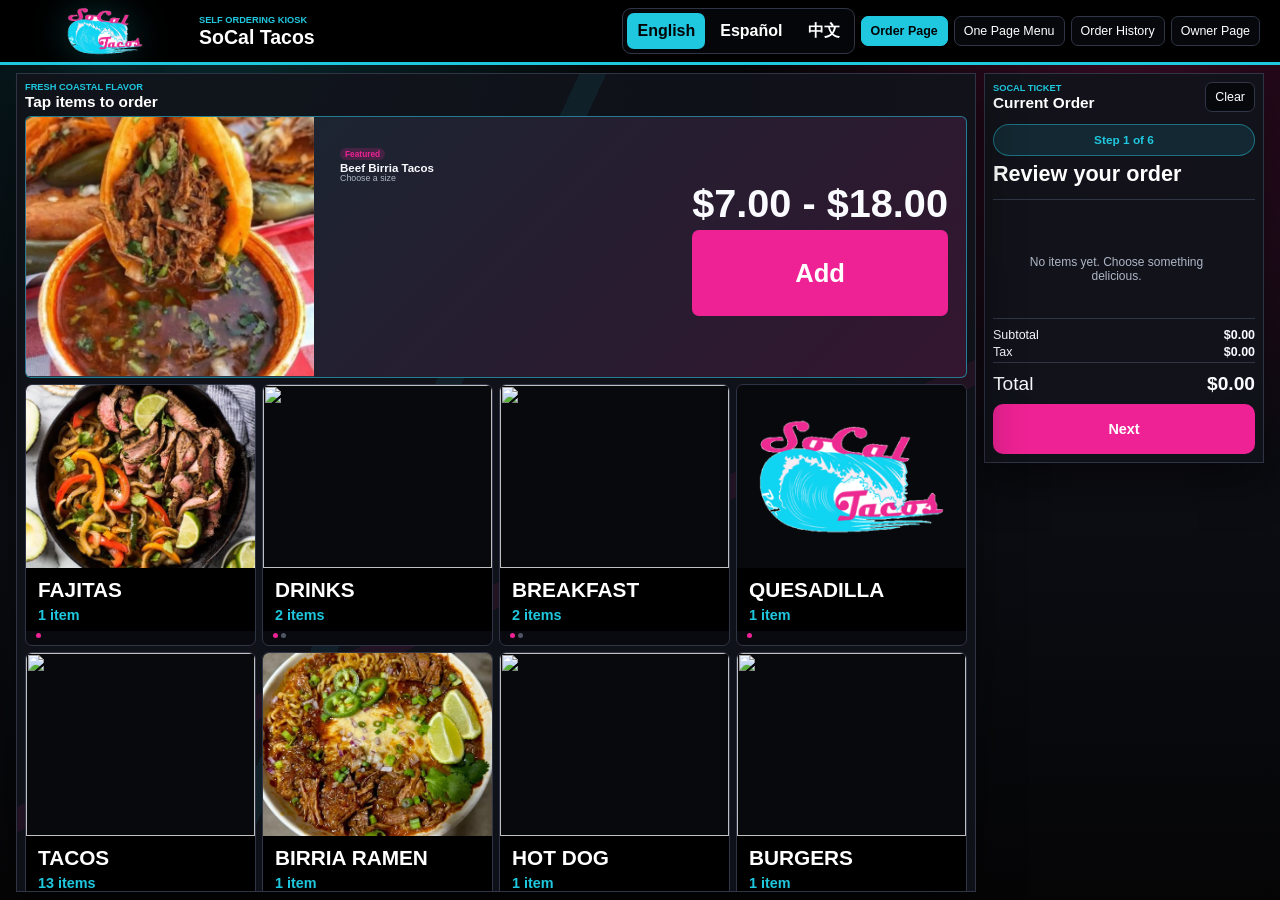
==== index.html @ 41abffd4 "update" ====
<!doctype html>
<html lang="en">
<head>
  <meta charset="utf-8">
  <meta name="viewport" content="width=device-width, initial-scale=1, viewport-fit=cover, user-scalable=no">
  <meta name="theme-color" content="#000000">
  <meta name="mobile-web-app-capable" content="yes">
  <meta name="apple-mobile-web-app-capable" content="yes">
  <meta name="apple-mobile-web-app-status-bar-style" content="black-translucent">
  <meta name="apple-mobile-web-app-title" content="SoCal Tacos">
  <title>SoCal Tacos Self Ordering</title>
  <link rel="manifest" href="manifest.webmanifest">
  <link rel="apple-touch-icon" href="socal-tacos-logo-cropped.png">
  <link rel="stylesheet" href="self-ordering-restaurant.css">
</head>
<body>
  <header class="topbar">
    <div class="brand-lockup">
      <img class="brand-logo" src="socal-tacos-logo.png" alt="SoCal Tacos logo">
      <div>
        <p class="eyebrow">Self ordering kiosk</p>
        <h1>SoCal Tacos</h1>
      </div>
    </div>
    <nav class="top-actions" aria-label="App views">
      <div class="language-switcher" aria-label="Language">
        <button class="language-button active" type="button" data-language="en">English</button>
        <button class="language-button" type="button" data-language="es">Español</button>
        <button class="language-button" type="button" data-language="zh">中文</button>
      </div>
      <button class="nav-button active" id="orderViewBtn" type="button">Order Page</button>
      <button class="nav-button" id="simpleMenuViewBtn" type="button">One Page Menu</button>
      <button class="nav-button" id="historyViewBtn" type="button">Order History</button>
      <button class="nav-button" id="ownerViewBtn" type="button">Owner Page</button>
    </nav>
  </header>

  <div id="orderPage">
    <main class="app-shell">
      <section class="menu-area" aria-label="Menu">
        <div class="section-heading">
          <div>
            <p class="eyebrow">Fresh coastal flavor</p>
            <h2>Tap items to order</h2>
          </div>
        </div>
        <div class="menu-grid" id="menuGrid"></div>
      </section>

      <aside class="order-panel" aria-label="Current order">
        <div class="panel-header">
          <div>
          <p class="eyebrow">SoCal ticket</p>
            <h2>Current Order</h2>
          </div>
          <button id="clearCartBtn" class="ghost-button">Clear</button>
        </div>

        <form id="checkoutForm" class="checkout-form">
          <div class="checkout-progress" id="checkoutProgress">Step 1 of 6</div>

          <section class="checkout-step" data-checkout-step="0">
            <h3>Review your order</h3>
            <div class="order-list" id="orderList">
              <p class="empty">No items yet. Choose something delicious.</p>
            </div>
          </section>

          <section class="checkout-step hidden" data-checkout-step="1">
            <label>
              Customer name
              <input id="customerName" name="customerName" placeholder="Name for the order" autocomplete="name" required>
            </label>
          </section>

          <section class="checkout-step hidden" data-checkout-step="2">
            <label>
              Phone number <span class="optional-note">(optional)</span>
              <input id="customerPhone" name="customerPhone" type="tel" placeholder="Phone number for pickup" autocomplete="tel">
            </label>
          </section>

          <section class="checkout-step hidden" data-checkout-step="3">
            <label>
              Order type
              <select id="orderType" name="orderType">
                <option value="Dine in">Dine in</option>
                <option value="Takeout">Takeout</option>
                <option value="Delivery">Delivery</option>
              </select>
            </label>
          </section>

          <section class="checkout-step hidden" data-checkout-step="4">
            <label>
              Notes
              <textarea id="orderNotes" name="orderNotes" placeholder="Allergies, sauces, special prep"></textarea>
            </label>
          </section>

          <section class="checkout-step hidden" data-checkout-step="5">
            <h3>Ready to send?</h3>
            <p class="checkout-review" id="checkoutReviewText">Review your total and place the order.</p>
          </section>

          <div class="totals">
            <div><span>Subtotal</span><strong id="subtotal">$0.00</strong></div>
            <div><span>Tax</span><strong id="tax">$0.00</strong></div>
            <div class="grand-total"><span>Total</span><strong id="total">$0.00</strong></div>
          </div>
          <div class="checkout-nav">
            <button class="ghost-button" id="checkoutBackBtn" type="button">Back</button>
            <button class="primary-button" id="checkoutNextBtn" type="button">Next</button>
            <button class="primary-button hidden" id="checkoutSubmitBtn" type="submit">Place Order</button>
          </div>
        </form>
      </aside>
    </main>

  </div>

  <main class="simple-menu-page hidden" id="simpleMenuPage">
    <section class="simple-menu-panel" aria-label="One page menu">
      <div class="simple-menu-header">
        <div>
          <p class="eyebrow">Order in person</p>
          <h2>SoCal Tacos Menu</h2>
        </div>
        <p class="simple-menu-note">Large-print menu for counter ordering. Ask us for sauces, toppings, and specials.</p>
      </div>
      <div class="simple-menu-grid" id="simpleMenuGrid"></div>
    </section>
  </main>

  <main class="history-page hidden" id="historyPage">
    <section class="history-panel" aria-label="Order history">
      <div class="section-heading compact">
        <div>
          <p class="eyebrow">Kitchen queue</p>
          <h2>Order History</h2>
        </div>
        <button id="demoOrderBtn" class="ghost-button">Demo Order</button>
      </div>
      <div class="submitted-orders" id="submittedOrders"></div>
    </section>
  </main>

  <main class="owner-page hidden" id="ownerPage">
    <section class="owner-form-panel" aria-label="Add menu item">
      <div class="section-heading">
        <div>
          <p class="eyebrow">Owner tools</p>
          <h2>Add Menu Item</h2>
        </div>
        <button class="ghost-button" id="resetMenuBtn" type="button">Reset Menu</button>
      </div>
      <form class="owner-form" id="ownerItemForm">
        <label>
          Item name
          <input id="ownerItemName" placeholder="Example: Steak Burrito" required>
        </label>
        <label>
          Category
          <input id="ownerItemCategory" list="categoryOptions" placeholder="Mains, Sides, Drinks" required>
          <datalist id="categoryOptions"></datalist>
        </label>
        <label>
          Price
          <input id="ownerItemPrice" type="number" min="0" step="0.01" placeholder="9.99" required>
        </label>
        <label class="wide-field">
          Description
          <textarea id="ownerItemDesc" placeholder="Short description shown on the order page" required></textarea>
        </label>
        <label class="wide-field">
          Picture link
          <input id="ownerItemImageUrl" type="url" placeholder="https://example.com/photo.jpg">
        </label>
        <label class="wide-field">
          Or choose picture file
          <input id="ownerItemImageFile" type="file" accept="image/*">
        </label>
        <div class="image-preview wide-field" id="ownerImagePreview">No picture selected</div>
        <fieldset class="wide-field choice-panel">
          <legend>Topping categories for this item</legend>
          <div class="choice-list" id="ownerToppingChoices"></div>
        </fieldset>
        <button class="primary-button" type="submit">Add Item To Menu</button>
      </form>
    </section>

    <section class="owner-list-panel shared-orders-panel" aria-label="Shared order history">
      <div class="section-heading compact">
        <div>
          <p class="eyebrow">All devices</p>
          <h2>Shared Order History</h2>
        </div>
      </div>
      <p class="owner-help">Paste the shared order link here so this iPad and other devices can see the same order history.</p>
      <form class="owner-form" id="sharedOrdersForm">
        <label class="wide-field">
          Shared order link
          <input id="sharedOrdersUrl" type="url" placeholder="Google Apps Script web app URL">
        </label>
        <button class="primary-button" type="submit">Save Shared History Link</button>
      </form>
      <p class="sync-status" id="sharedOrdersStatus">Shared history is not connected yet.</p>
    </section>

    <div class="owner-stack">
      <section class="owner-list-panel" aria-label="Menu categories">
        <div class="section-heading compact">
          <div>
            <p class="eyebrow">Menu order</p>
            <h2>Menu Categories</h2>
          </div>
        </div>
        <div class="menu-category-list" id="ownerCategoryList"></div>
      </section>

      <section class="owner-list-panel" aria-label="Topping categories">
        <div class="section-heading compact">
          <div>
            <p class="eyebrow">Reusable options</p>
            <h2>Topping Categories</h2>
          </div>
        </div>
        <form class="owner-form topping-form" id="toppingCategoryForm">
          <label>
            Category name
            <input id="toppingCategoryName" placeholder="Example: Burger toppings" required>
          </label>
          <label>
            Toppings
            <textarea id="toppingCategoryOptions" placeholder="Lettuce&#10;Tomato&#10;Pickles&#10;Onions" required></textarea>
          </label>
          <button class="primary-button" type="submit">Add Topping Category</button>
        </form>
        <div class="topping-category-list" id="toppingCategoryList"></div>
      </section>

      <section class="owner-list-panel" aria-label="Current menu items">
        <div class="section-heading compact">
          <div>
            <p class="eyebrow">Live menu</p>
            <h2>Current Items</h2>
          </div>
        </div>
        <div class="owner-list" id="ownerItemList"></div>
      </section>
    </div>
  </main>

  <div class="modal hidden" id="toppingModal" role="dialog" aria-modal="true" aria-labelledby="toppingModalTitle">
    <form class="modal-card" id="toppingForm">
      <div class="section-heading compact">
        <div>
          <p class="eyebrow">Customize</p>
          <h2 id="toppingModalTitle">Choose toppings</h2>
        </div>
        <button class="ghost-button" type="button" id="cancelToppingsBtn">Cancel</button>
      </div>
      <div class="topping-modal-body" id="toppingModalBody"></div>
      <button class="primary-button" type="submit">Add To Order</button>
    </form>
  </div>

  <div class="modal hidden" id="editItemModal" role="dialog" aria-modal="true" aria-labelledby="editItemTitle">
    <form class="modal-card edit-item-form" id="editItemForm">
      <div class="section-heading compact">
        <div>
          <p class="eyebrow">Owner tools</p>
          <h2 id="editItemTitle">Edit Item</h2>
        </div>
        <button class="ghost-button" type="button" id="cancelEditItemBtn">Cancel</button>
      </div>
      <input id="editItemId" type="hidden">
      <label>
        Item name
        <input id="editItemName" required>
      </label>
      <label>
        Category
        <input id="editItemCategory" list="categoryOptions" required>
      </label>
      <label>
        Base price
        <input id="editItemPrice" type="number" min="0" step="0.01" required>
      </label>
      <fieldset class="wide-field choice-panel picture-panel">
        <legend>Picture for this item</legend>
        <div class="picture-edit-grid">
          <div class="image-preview" id="editImagePreview">No picture selected</div>
          <div class="picture-fields">
            <label>
              Picture link
              <input id="editItemImageUrl" type="url" placeholder="https://example.com/photo.jpg">
            </label>
            <label>
              Or choose replacement picture file
              <input id="editItemImageFile" type="file" accept="image/*">
            </label>
          </div>
        </div>
      </fieldset>
      <label class="wide-field">
        Description
        <textarea id="editItemDesc" required></textarea>
      </label>
      <label>
        Badge
        <input id="editItemBadge" placeholder="Sale">
      </label>
      <label class="status-toggle wide-field">
        <input id="editItemOutOfStock" type="checkbox">
        Mark item out of stock
      </label>
      <label class="wide-field">
        Size / price options
        <textarea id="editItemVariants" placeholder="5oz = 5&#10;16oz = 7"></textarea>
      </label>
      <fieldset class="wide-field choice-panel">
        <legend>Topping categories for this item</legend>
        <div class="choice-list" id="editToppingChoices"></div>
      </fieldset>
      <button class="primary-button" type="submit">Save Changes</button>
    </form>
  </div>

  <div class="modal hidden" id="orderSummaryModal" role="dialog" aria-modal="true" aria-labelledby="orderSummaryTitle">
    <div class="modal-card order-summary-card">
      <div class="section-heading compact">
        <div>
          <p class="eyebrow">Order sent</p>
          <h2 id="orderSummaryTitle">Order Summary</h2>
        </div>
        <button class="ghost-button" type="button" id="closeOrderSummaryBtn">Close</button>
      </div>
      <div id="orderSummaryBody"></div>
      <button class="primary-button" type="button" id="doneOrderSummaryBtn">Done</button>
    </div>
  </div>

  <script src="self-ordering-restaurant.js?v=64"></script>
</body>
</html>
---- self-ordering-restaurant.css ----
:root {
  --ink: #f9fbff;
  --dark: #030304;
  --muted: #aeb6c6;
  --paper: #090a0f;
  --panel: #11131b;
  --panel-strong: #181b25;
  --line: #303546;
  --accent: #ee2294;
  --accent-dark: #be126f;
  --cyan: #1fc8df;
  --cyan-dark: #088ea5;
  --warning: #ff6c98;
  --gold: #ffffff;
  --sky: #1fc8df;
  --shadow: 0 18px 44px rgba(0, 0, 0, .45);
}

* {
  box-sizing: border-box;
}

body {
  margin: 0;
  min-height: 100dvh;
  font-family: Arial, Helvetica, sans-serif;
  color: var(--ink);
  background:
    radial-gradient(circle at 18% 0%, rgba(31, 200, 223, .2) 0, rgba(31, 200, 223, 0) 31%),
    radial-gradient(circle at 88% 12%, rgba(238, 34, 148, .22) 0, rgba(238, 34, 148, 0) 28%),
    linear-gradient(180deg, #030304 0%, #0b0d13 58%, #050506 100%);
}

button,
input,
select,
textarea {
  font: inherit;
}

.topbar {
  min-height: 128px;
  display: flex;
  justify-content: space-between;
  align-items: center;
  padding: 20px clamp(18px, 4vw, 48px);
  background: #000000;
  border-bottom: 3px solid var(--cyan);
  color: white;
}

.brand-lockup {
  display: flex;
  align-items: center;
  gap: 18px;
}

.brand-logo {
  width: clamp(160px, 22vw, 270px);
  height: 96px;
  object-fit: contain;
  object-position: center;
  filter: drop-shadow(0 0 18px rgba(31, 200, 223, .28));
}

.top-actions {
  display: flex;
  align-items: center;
  flex-wrap: wrap;
  justify-content: flex-end;
  gap: 9px;
}

.language-switcher {
  display: flex;
  gap: 5px;
  padding: 4px;
  border: 1px solid var(--line);
  border-radius: 9px;
  background: #050609;
}

.language-button {
  min-height: 36px;
  border: 0;
  border-radius: 7px;
  background: transparent;
  color: white;
  padding: 0 10px;
  font-weight: 900;
  cursor: pointer;
}

.language-button.active {
  background: var(--cyan);
  color: #020406;
}

.topbar h1,
.section-heading h2,
.panel-header h2 {
  margin: 0;
  line-height: 1.05;
  color: white;
}

.eyebrow {
  margin: 0 0 5px;
  color: var(--cyan);
  font-size: .76rem;
  font-weight: 700;
  letter-spacing: 0;
  text-transform: uppercase;
}

.app-shell {
  display: grid;
  grid-template-columns: minmax(0, 1fr) 390px;
  gap: 24px;
  padding: 24px clamp(16px, 4vw, 48px);
}

.menu-area,
.order-panel,
.orders-band {
  background: rgba(17, 19, 27, .92);
  border: 1px solid var(--line);
  box-shadow: var(--shadow);
}

.menu-area,
.orders-band {
  padding: 22px;
}

.menu-area {
  position: relative;
  overflow: hidden;
}

.menu-area::before {
  content: "";
  position: absolute;
  inset: 0;
  pointer-events: none;
  background:
    linear-gradient(115deg, transparent 0 42%, rgba(31, 200, 223, .08) 42% 44%, transparent 44%),
    linear-gradient(155deg, transparent 0 58%, rgba(238, 34, 148, .08) 58% 60%, transparent 60%);
}

.menu-area > * {
  position: relative;
  z-index: 1;
}

.order-panel {
  position: sticky;
  top: 18px;
  align-self: start;
  padding: 18px;
}

.section-heading,
.panel-header {
  display: flex;
  align-items: center;
  justify-content: space-between;
  gap: 16px;
  margin-bottom: 18px;
}

.section-heading.compact {
  margin-bottom: 14px;
}

.tab,
.ghost-button,
.icon-button,
.nav-button {
  border: 1px solid var(--line);
  background: #07080c;
  color: white;
  border-radius: 7px;
  min-height: 40px;
  padding: 0 13px;
  cursor: pointer;
}

.nav-button.active {
  background: var(--cyan);
  border-color: var(--cyan);
  color: #020406;
  font-weight: 800;
}

.tab.active {
  background: var(--accent);
  color: white;
  border-color: var(--accent);
}

.icon-button {
  background: var(--accent);
  border: 0;
  color: white;
  font-weight: 800;
}

.menu-grid {
  display: grid;
  grid-template-columns: repeat(auto-fit, minmax(210px, 1fr));
  gap: 14px;
  min-height: 430px;
  align-content: start;
  perspective: 1100px;
}

.menu-grid.stage-overview {
  grid-template-columns: repeat(auto-fit, minmax(210px, 1fr));
  align-content: start;
}

.menu-card {
  animation: cardArrive .38s ease both;
}

.menu-card {
  min-height: 176px;
  border: 1px solid var(--line);
  border-radius: 8px;
  background: var(--panel);
  overflow: hidden;
  display: flex;
  flex-direction: column;
  justify-content: space-between;
}

.menu-card[data-add-card] {
  cursor: pointer;
}

.menu-card[data-add-card]:hover,
.menu-card[data-add-card]:focus-visible {
  border-color: var(--cyan);
  box-shadow: 0 0 0 2px rgba(38, 201, 224, .35);
  outline: none;
}

.menu-card[data-add-card] .add-button {
  min-width: 64px;
}

.featured-menu-card {
  grid-column: 1 / -1;
  min-height: 260px;
  display: grid;
  grid-template-columns: minmax(280px, .8fr) 1fr auto;
  align-items: stretch;
  background: linear-gradient(135deg, rgba(38, 201, 224, .12), rgba(235, 34, 148, .16)), var(--panel);
  border-color: rgba(38, 201, 224, .55);
}

.featured-menu-card .menu-photo {
  height: 100%;
  min-height: 260px;
}

.featured-menu-card .menu-card-body {
  justify-content: center;
  gap: 12px;
  padding: 26px;
}

.featured-menu-card h3 {
  margin-bottom: 2px;
  font-size: clamp(3rem, 5.2vw, 5.3rem);
  line-height: 1;
}

.featured-menu-card .item-description,
.featured-menu-card .item-detail {
  font-size: clamp(1.35rem, 2vw, 1.9rem);
  line-height: 1.18;
}

.featured-menu-card .menu-card-footer {
  min-width: 190px;
  flex-direction: column;
  align-items: stretch;
  justify-content: center;
  padding: 18px;
}

.featured-menu-card .price {
  font-size: clamp(2.2rem, 3.1vw, 3.4rem);
}

.featured-menu-card .add-button {
  min-height: 86px;
  font-size: 1.6rem;
}

.category-columns {
  grid-template-columns: repeat(auto-fit, minmax(260px, 1fr));
}

.category-showcase {
  position: relative;
  min-width: 0;
  min-height: 0;
  padding: 0;
  border: 1px solid var(--line);
  border-radius: 7px;
  background: #090a0f;
  color: white;
  display: flex;
  flex-direction: column;
  overflow: hidden;
  animation: cardArrive .38s ease both;
  cursor: pointer;
  min-height: 260px;
  text-align: left;
}

.category-showcase:hover {
  border-color: var(--cyan);
}

.category-preview {
  position: relative;
  width: 100%;
  min-height: 0;
  flex: 1 1 74%;
  overflow: hidden;
  background: #08090d;
}

.category-preview img {
  position: absolute;
  inset: 0;
  width: 100%;
  height: 100%;
  object-fit: cover;
  object-position: center;
  display: block;
  opacity: 0;
  transition: opacity 1.15s ease;
}

.category-preview img.active {
  opacity: 1;
}

.category-showcase-name {
  width: 100%;
  padding: 10px 12px 3px;
  color: white;
  background: #000;
  font-size: 1.3rem;
  line-height: 1.15;
  font-weight: 900;
}

.category-showcase-count {
  width: 100%;
  padding: 2px 12px 8px;
  color: var(--cyan);
  background: #000;
  font-size: .9rem;
  font-weight: 700;
}

.category-showcase .slide-dots {
  min-height: 12px;
  padding: 2px 10px 7px;
}

.category-back {
  min-height: 92px;
  padding: 0 24px;
  border: 3px solid var(--cyan);
  border-radius: 10px;
  background: var(--cyan);
  box-shadow: 0 12px 28px rgba(38, 201, 224, .32);
  color: #02040a;
  font-size: 1.85rem;
  font-weight: 900;
  letter-spacing: 0;
  text-transform: uppercase;
  cursor: pointer;
  grid-column: 1 / -1;
}

.category-back:active {
  transform: translateY(1px);
}

.category-back + .category-view-title {
  display: none;
}

.category-view-title {
  align-self: center;
  margin: 0;
  color: white;
  grid-column: 2 / -1;
}

.slide-dots {
  display: flex;
  justify-content: center;
  gap: 3px;
  overflow: hidden;
}

.slide-dots i {
  width: 5px;
  height: 5px;
  flex: 0 0 5px;
  border-radius: 50%;
  background: #505565;
}

.slide-dots i.active {
  background: var(--accent);
}

.menu-card-body {
  padding: 14px 15px 0;
}

.menu-photo {
  width: 100%;
  aspect-ratio: 16 / 10;
  background: linear-gradient(135deg, rgba(31, 200, 223, .32) 0%, rgba(238, 34, 148, .22) 100%);
  border-bottom: 1px solid var(--line);
  display: grid;
  place-items: center;
  color: white;
  font-weight: 800;
  overflow: hidden;
}

.menu-photo img {
  width: 100%;
  height: 100%;
  object-fit: cover;
  display: block;
}

.menu-card h3 {
  margin: 0 0 7px;
  font-size: 1.08rem;
}

.menu-card.is-disabled {
  opacity: .62;
}

.menu-badge,
.stock-note {
  display: inline-flex;
  width: fit-content;
  border-radius: 999px;
  padding: 4px 8px;
  margin-bottom: 8px;
  font-size: .76rem;
  font-weight: 900;
}

.menu-badge {
  background: rgba(238, 34, 148, .18);
  color: var(--accent);
}

.stock-note {
  background: rgba(255, 108, 152, .14);
  color: var(--warning);
}

.menu-card p {
  margin: 0;
  color: var(--muted);
  line-height: 1.35;
}

.menu-card-footer {
  display: flex;
  justify-content: space-between;
  align-items: center;
  gap: 10px;
  margin-top: 14px;
  padding: 0 15px 15px;
}

@keyframes cardArrive {
  from {
    opacity: 0;
    transform: scale(.9) translateY(18px);
  }
  to {
    opacity: 1;
    transform: scale(1) translateY(0);
  }
}

.price {
  font-weight: 800;
  font-size: 1.1rem;
}

.add-button,
.primary-button {
  border: 0;
  border-radius: 7px;
  background: var(--accent);
  color: white;
  min-height: 42px;
  padding: 0 16px;
  font-weight: 800;
  cursor: pointer;
}

.add-button:disabled {
  background: #343846;
  color: #aeb6c6;
  cursor: not-allowed;
}

.add-button:hover,
.primary-button:hover {
  background: var(--accent-dark);
}

.checkout-form > .primary-button {
  width: 100%;
  min-height: 68px;
  border-radius: 10px;
  box-shadow: 0 12px 28px rgba(238, 34, 148, .32);
  font-size: 1.12rem;
  letter-spacing: 0;
}

.add-button:disabled:hover {
  background: #343846;
}

.category-item-grid .menu-card[data-add-card]::after {
  content: attr(data-tap-label);
  display: block;
  margin: 0 6px 6px;
  border-radius: 6px;
  background: rgba(38, 201, 224, .16);
  color: var(--cyan);
  padding: 5px 7px;
  text-align: center;
  font-size: .72rem;
  font-weight: 900;
}

.order-list {
  min-height: 150px;
  max-height: 330px;
  overflow: auto;
  border-block: 1px solid var(--line);
  padding: 8px 0;
  scrollbar-gutter: stable;
}

.empty {
  color: var(--muted);
  text-align: center;
  padding: 35px 16px;
}

.order-row {
  display: grid;
  grid-template-columns: 1fr auto;
  gap: 8px;
  padding: 10px 0;
  border-bottom: 1px solid #edf0ed;
}

.order-row:last-child {
  border-bottom: 0;
}

.item-title {
  font-weight: 800;
}

.item-detail {
  color: var(--muted);
  font-size: .9rem;
}

.qty-controls {
  display: flex;
  align-items: center;
  gap: 7px;
}

.qty-controls button {
  width: 31px;
  height: 31px;
  border: 1px solid var(--line);
  background: #07080c;
  color: white;
  border-radius: 6px;
  cursor: pointer;
}

.checkout-form {
  display: grid;
  gap: 12px;
  padding-top: 14px;
}

.checkout-progress {
  border: 1px solid rgba(38, 201, 224, .45);
  border-radius: 999px;
  background: rgba(38, 201, 224, .12);
  color: var(--cyan);
  padding: 8px 12px;
  text-align: center;
  font-weight: 900;
}

.checkout-step {
  display: grid;
  gap: 12px;
  min-height: 170px;
}

.checkout-step h3 {
  margin: 0;
  color: white;
  font-size: 1.35rem;
}

.checkout-review {
  margin: 0;
  border-radius: 8px;
  background: #090a0f;
  color: white;
  padding: 16px;
  font-size: 1.1rem;
  font-weight: 800;
  line-height: 1.35;
}

.checkout-nav {
  display: grid;
  grid-template-columns: .72fr 1fr;
  gap: 10px;
}

.checkout-nav .primary-button,
.checkout-nav .ghost-button {
  min-height: 66px;
  border-radius: 10px;
  font-size: 1.15rem;
  font-weight: 900;
}

#checkoutBackBtn.hidden + #checkoutNextBtn,
#checkoutSubmitBtn:not(.hidden) {
  grid-column: 1 / -1;
}

label {
  display: grid;
  gap: 6px;
  color: var(--muted);
  font-size: .9rem;
  font-weight: 700;
}

.optional-note {
  color: var(--cyan);
  font-size: .86em;
}

input,
select,
textarea {
  width: 100%;
  border: 1px solid var(--line);
  border-radius: 7px;
  background: #07080c;
  color: white;
  min-height: 46px;
  padding: 11px 12px;
  font-size: 1rem;
}

input[type="checkbox"] {
  width: auto;
}

input[type="radio"] {
  width: auto;
}

textarea {
  min-height: 76px;
  resize: vertical;
}

.totals {
  display: grid;
  gap: 7px;
  padding: 12px 0;
}

.totals div {
  display: flex;
  justify-content: space-between;
}

.grand-total {
  font-size: 1.2rem;
  border-top: 1px solid var(--line);
  padding-top: 10px;
}

.orders-band {
  margin: 0 clamp(16px, 4vw, 48px) 36px;
}

.simple-menu-page {
  padding: 24px clamp(16px, 4vw, 48px) 40px;
}

.simple-menu-panel {
  background: #f8fbff;
  border: 3px solid var(--cyan);
  box-shadow: var(--shadow);
  color: #08090d;
  padding: clamp(18px, 3vw, 34px);
}

.simple-menu-header {
  display: flex;
  align-items: flex-end;
  justify-content: space-between;
  gap: 20px;
  padding-bottom: 16px;
  margin-bottom: 18px;
  border-bottom: 5px solid #0b0d13;
}

.simple-menu-header .eyebrow {
  color: var(--accent);
  font-size: 1rem;
}

.simple-menu-header h2 {
  margin: 0;
  color: #06070b;
  font-size: clamp(2.2rem, 5vw, 4.5rem);
  line-height: .92;
}

.simple-menu-note {
  max-width: 470px;
  margin: 0;
  color: #333846;
  font-size: clamp(1rem, 1.7vw, 1.35rem);
  font-weight: 800;
  line-height: 1.25;
}

.simple-menu-grid {
  columns: 2 420px;
  column-gap: clamp(18px, 3vw, 34px);
}

.simple-menu-section {
  display: inline-block;
  width: 100%;
  break-inside: avoid;
  margin: 0 0 18px;
  border: 3px solid #11131b;
  background: #ffffff;
}

.simple-menu-section h3 {
  margin: 0;
  padding: 10px 14px;
  background: #11131b;
  color: white;
  font-size: clamp(1.3rem, 2.1vw, 2rem);
  line-height: 1.05;
  text-transform: uppercase;
}

.simple-menu-item {
  padding: 13px 14px 14px;
  border-top: 2px solid #d8dde8;
}

.simple-menu-item:first-of-type {
  border-top: 0;
}

.simple-menu-line {
  display: grid;
  grid-template-columns: minmax(0, 1fr) auto;
  gap: 12px;
  align-items: start;
}

.simple-menu-name {
  color: #06070b;
  font-size: clamp(1.15rem, 1.75vw, 1.55rem);
  font-weight: 900;
  line-height: 1.08;
}

.simple-menu-price {
  color: var(--accent-dark);
  font-size: clamp(1.15rem, 1.9vw, 1.65rem);
  font-weight: 900;
  line-height: 1;
  white-space: nowrap;
}

.simple-menu-desc {
  margin: 7px 0 0;
  color: #303442;
  font-size: clamp(.96rem, 1.25vw, 1.15rem);
  font-weight: 700;
  line-height: 1.25;
}

.simple-menu-options {
  display: flex;
  flex-wrap: wrap;
  gap: 7px;
  margin-top: 9px;
}

.simple-menu-option {
  border: 2px solid rgba(31, 200, 223, .65);
  border-radius: 999px;
  background: #eafcff;
  color: #073842;
  padding: 5px 9px;
  font-size: .9rem;
  font-weight: 900;
  line-height: 1.05;
}

.owner-page {
  display: grid;
  grid-template-columns: minmax(280px, 430px) minmax(0, 1fr);
  gap: 24px;
  padding: 24px clamp(16px, 4vw, 48px) 36px;
}

.owner-form-panel,
.owner-list-panel {
  background: rgba(17, 19, 27, .92);
  border: 1px solid var(--line);
  box-shadow: var(--shadow);
  padding: 22px;
}

.owner-form {
  display: grid;
  gap: 13px;
}

.owner-stack {
  display: grid;
  gap: 18px;
}

.wide-field {
  grid-column: 1 / -1;
}

.choice-panel {
  border: 1px solid var(--line);
  border-radius: 8px;
  padding: 12px;
  margin: 0;
}

.choice-panel legend {
  color: var(--muted);
  font-size: .9rem;
  font-weight: 800;
  padding: 0 5px;
}

.picture-panel {
  background: rgba(31, 200, 223, .06);
}

.picture-edit-grid {
  display: grid;
  grid-template-columns: minmax(180px, .85fr) minmax(0, 1.15fr);
  gap: 14px;
  align-items: stretch;
}

.picture-fields {
  display: grid;
  align-content: start;
  gap: 12px;
}

.choice-list {
  display: grid;
  gap: 8px;
}

.choice-list label,
.topping-option {
  display: flex;
  align-items: center;
  gap: 8px;
  color: white;
  font-size: .92rem;
  font-weight: 700;
}

.taco-mix-list {
  grid-template-columns: repeat(3, minmax(0, 1fr));
}

.taco-mix-choice {
  align-items: flex-start;
  flex-direction: column;
}

.choice-help {
  margin: 8px 0 0;
  color: var(--muted);
  font-size: .84rem;
  line-height: 1.3;
}

.item-choice-panel {
  margin-top: 10px;
}

.image-preview {
  min-height: 130px;
  border: 1px dashed #b9c4bd;
  border-radius: 8px;
  background: #07080c;
  display: grid;
  place-items: center;
  color: var(--muted);
  font-weight: 700;
  overflow: hidden;
}

.image-preview img {
  width: 100%;
  height: 180px;
  object-fit: cover;
  display: block;
}

.owner-list {
  display: grid;
  gap: 10px;
}

.topping-form {
  grid-template-columns: minmax(0, 1fr) minmax(0, 1.3fr) auto;
  align-items: end;
  margin-bottom: 14px;
}

.topping-category-list,
.menu-category-list {
  display: grid;
  gap: 10px;
}

.topping-category-card,
.menu-category-card {
  display: grid;
  grid-template-columns: 1fr auto;
  gap: 12px;
  align-items: center;
  border: 1px solid var(--line);
  border-radius: 8px;
  background: var(--panel-strong);
  padding: 13px;
}

.topping-category-card h3,
.menu-category-card h3 {
  margin: 0 0 5px;
}

.menu-category-card p {
  margin: 0;
  color: var(--muted);
}

.topping-tags,
.item-topping-tags {
  display: flex;
  flex-wrap: wrap;
  gap: 6px;
  margin-top: 8px;
}

.tag {
  border-radius: 999px;
  background: rgba(31, 200, 223, .16);
  color: var(--cyan);
  padding: 4px 8px;
  font-size: .78rem;
  font-weight: 800;
}

.owner-item {
  display: grid;
  grid-template-columns: 84px 1fr auto;
  gap: 14px;
  align-items: center;
  border: 1px solid var(--line);
  border-radius: 8px;
  background: var(--panel-strong);
  padding: 14px;
}

.owner-item.is-sold-out {
  border-color: rgba(255, 108, 152, .62);
  background: linear-gradient(135deg, rgba(255, 108, 152, .14), rgba(12, 14, 23, .96));
}

.owner-item.is-sold-out .owner-thumb {
  opacity: .55;
  filter: grayscale(.45);
}

.owner-actions {
  display: grid;
  gap: 8px;
  min-width: 92px;
}

.owner-thumb {
  width: 84px;
  height: 72px;
  border-radius: 7px;
  background: linear-gradient(135deg, rgba(31, 200, 223, .32) 0%, rgba(238, 34, 148, .22) 100%);
  display: grid;
  place-items: center;
  color: white;
  font-size: .78rem;
  font-weight: 800;
  overflow: hidden;
}

.owner-thumb img {
  width: 100%;
  height: 100%;
  object-fit: cover;
  display: block;
}

.owner-item h3 {
  margin: 0 0 5px;
}

.owner-item p {
  margin: 3px 0;
  color: var(--muted);
}

.danger-button {
  border: 1px solid rgba(255, 108, 152, .45);
  background: rgba(255, 108, 152, .12);
  color: var(--warning);
  border-radius: 7px;
  min-height: 38px;
  padding: 0 12px;
  cursor: pointer;
  font-weight: 800;
}

.secondary-button,
.move-button,
.sold-out-button {
  border: 1px solid rgba(31, 200, 223, .5);
  background: rgba(31, 200, 223, .12);
  color: var(--cyan);
  border-radius: 7px;
  min-height: 38px;
  padding: 0 12px;
  cursor: pointer;
  font-weight: 800;
}

.sold-out-button {
  border-color: rgba(255, 108, 152, .65);
  background: rgba(255, 108, 152, .18);
  color: var(--warning);
  min-height: 46px;
  font-size: 1rem;
}

.move-button {
  min-height: 34px;
}

.move-button:disabled {
  opacity: .42;
  cursor: not-allowed;
}

.edit-item-form {
  display: grid;
  grid-template-columns: repeat(2, minmax(0, 1fr));
  gap: 13px;
}

.edit-item-form.modal-card {
  width: min(860px, 96vw);
  max-height: calc(100dvh - 28px);
}

.edit-item-form .section-heading,
.edit-item-form .primary-button {
  grid-column: 1 / -1;
}

.status-toggle {
  display: flex;
  align-items: center;
  gap: 9px;
  color: white;
}

.modal {
  position: fixed;
  inset: 0;
  z-index: 20;
  display: grid;
  place-items: center;
  padding: 18px;
  background: rgba(0, 0, 0, .72);
}

.modal-card {
  width: min(560px, 100%);
  max-height: min(720px, 92vh);
  overflow: auto;
  -webkit-overflow-scrolling: touch;
  background: var(--panel);
  border: 1px solid var(--line);
  border-radius: 8px;
  box-shadow: var(--shadow);
  padding: 20px;
}

.topping-modal-body {
  display: grid;
  gap: 15px;
  margin-bottom: 18px;
}

.order-summary-card {
  width: min(680px, 100%);
}

.summary-bear {
  position: relative;
  width: 150px;
  height: 165px;
  margin: 0 auto 12px;
  animation: bearDance .55s ease-in-out infinite alternate;
}

.bear-head,
.bear-body,
.bear-ear,
.bear-arm,
.bear-foot {
  position: absolute;
  background: #14161f;
  border: 3px solid var(--cyan);
  box-shadow: 0 0 18px rgba(38, 201, 224, .28);
}

.bear-head {
  z-index: 2;
  top: 16px;
  left: 2px;
  width: 146px;
  height: 100px;
  border: 0;
  border-radius: 0;
  background: transparent;
  box-shadow: none;
  display: grid;
  place-items: center;
  overflow: visible;
}

.bear-head img {
  width: 140px;
  height: 96px;
  object-fit: contain;
  filter: drop-shadow(0 0 14px rgba(38, 201, 224, .35));
  animation: logoBounce .55s ease-in-out infinite alternate;
}

.bear-body {
  top: 92px;
  left: 42px;
  width: 66px;
  height: 58px;
  border-radius: 34px 34px 24px 24px;
  background: linear-gradient(135deg, #191b27, #251022);
}

.bear-ear {
  top: 9px;
  width: 34px;
  height: 34px;
  border-radius: 50%;
  background: #11131b;
}

.bear-ear-left {
  left: 25px;
}

.bear-ear-right {
  right: 25px;
}

.bear-arm {
  top: 96px;
  width: 26px;
  height: 54px;
  border-radius: 999px;
  background: var(--accent);
}

.bear-arm-left {
  left: 20px;
  transform-origin: top center;
  animation: armLeft .55s ease-in-out infinite alternate;
}

.bear-arm-right {
  right: 20px;
  transform-origin: top center;
  animation: armRight .55s ease-in-out infinite alternate;
}

.bear-foot {
  bottom: 0;
  width: 38px;
  height: 24px;
  border-radius: 50%;
  background: var(--cyan);
}

.bear-foot-left {
  left: 35px;
}

.bear-foot-right {
  right: 35px;
}

.order-summary-card .primary-button {
  width: 100%;
  min-height: 58px;
  margin-top: 16px;
  font-size: 1.05rem;
}

.summary-hero {
  border: 2px solid var(--cyan);
  border-radius: 8px;
  background: #050609;
  padding: 18px;
  text-align: center;
}

.summary-hero p {
  margin: 0;
  color: var(--muted);
  font-weight: 800;
}

.summary-hero strong {
  display: block;
  margin-top: 6px;
  color: var(--cyan);
  font-size: 2.4rem;
  line-height: 1;
}

.summary-hero span {
  display: block;
  margin-top: 10px;
  color: white;
  font-weight: 900;
}

.summary-hero .payment-note {
  border: 2px solid var(--accent);
  border-radius: 8px;
  background: rgba(238, 34, 148, .16);
  color: white;
  padding: 12px;
  font-size: 1.08rem;
  line-height: 1.25;
}

@keyframes bearDance {
  from {
    transform: rotate(-5deg) translateX(-5px);
  }

  to {
    transform: rotate(5deg) translateX(5px);
  }
}

@keyframes logoBounce {
  from {
    transform: scale(.95);
  }

  to {
    transform: scale(1.08);
  }
}

@keyframes armLeft {
  from {
    transform: rotate(28deg);
  }

  to {
    transform: rotate(-22deg);
  }
}

@keyframes armRight {
  from {
    transform: rotate(-28deg);
  }

  to {
    transform: rotate(22deg);
  }
}

.summary-list {
  display: grid;
  gap: 9px;
  margin-top: 16px;
}

.summary-line {
  display: grid;
  grid-template-columns: minmax(0, 1fr) auto;
  gap: 4px 12px;
  border-radius: 8px;
  background: #090a0f;
  padding: 12px;
}

.summary-line span {
  font-weight: 900;
}

.summary-line small {
  grid-column: 1 / -1;
  color: var(--muted);
  line-height: 1.3;
}

.summary-totals {
  display: grid;
  gap: 8px;
  margin-top: 16px;
  border-top: 1px solid var(--line);
  padding-top: 14px;
}

.summary-totals div {
  display: flex;
  justify-content: space-between;
  gap: 14px;
}

.summary-totals .grand-total {
  color: white;
  font-size: 1.35rem;
}

.topping-group {
  border: 1px solid var(--line);
  border-radius: 8px;
  padding: 13px;
}

.topping-group h3 {
  margin: 0 0 10px;
}

.modal-qty-controls {
  display: grid;
  grid-template-columns: 64px minmax(90px, 1fr) 64px;
  gap: 10px;
  align-items: center;
}

.modal-qty-controls button {
  min-height: 58px;
  border: 0;
  border-radius: 8px;
  background: var(--cyan);
  color: #020406;
  font-size: 1.8rem;
  font-weight: 900;
  cursor: pointer;
}

.modal-qty-controls input {
  min-height: 58px;
  text-align: center;
  font-size: 1.55rem;
  font-weight: 900;
}

.hidden {
  display: none !important;
}

.history-page {
  min-height: calc(100dvh - 76px);
  padding: 18px;
}

.history-panel {
  max-width: 1180px;
  margin: 0 auto;
  border: 1px solid var(--line);
  border-radius: 8px;
  background: rgba(12, 13, 20, .94);
  padding: 18px;
}

.submitted-orders {
  display: grid;
  grid-template-columns: repeat(auto-fit, minmax(310px, 1fr));
  gap: 12px;
}

.submitted-card {
  border: 1px solid var(--line);
  border-radius: 8px;
  background: var(--panel-strong);
  padding: 14px;
}

.submitted-card h3 {
  margin: 0 0 8px;
}

.submitted-card-header {
  display: flex;
  align-items: start;
  justify-content: space-between;
  gap: 14px;
  padding-bottom: 10px;
  border-bottom: 1px solid var(--line);
}

.submitted-card-header > strong {
  color: var(--cyan);
  font-size: 1.25rem;
}

.submitted-card p {
  margin: 4px 0;
  color: var(--muted);
}

.history-items {
  display: grid;
  gap: 8px;
  margin-top: 12px;
}

.history-line {
  display: grid;
  grid-template-columns: minmax(0, 1fr) auto;
  gap: 4px 10px;
  border-radius: 7px;
  background: #090a0f;
  padding: 10px;
}

.history-line span {
  font-weight: 800;
}

.history-line small {
  grid-column: 1 / -1;
  color: var(--muted);
  line-height: 1.3;
}

.history-notes {
  border-left: 4px solid var(--accent);
  padding-left: 10px;
}

.submitted-card button {
  margin-top: 10px;
  width: 100%;
}

@media (min-width: 901px) {
  body:has(#orderPage:not(.hidden)) {
    overflow: hidden;
  }

  .topbar {
    min-height: 62px;
    padding: 6px clamp(10px, 1.6vw, 20px);
  }

  .brand-lockup {
    gap: 9px;
  }

  .brand-logo {
    width: clamp(112px, 14vw, 170px);
    height: 50px;
  }

  .topbar h1 {
    font-size: 1.22rem;
  }

  .top-actions {
    gap: 6px;
  }

  .tab,
  .ghost-button,
  .icon-button,
  .nav-button {
    min-height: 30px;
    padding: 0 9px;
    font-size: .78rem;
  }

  .app-shell {
    grid-template-columns: minmax(0, 1fr) 280px;
    gap: 8px;
    height: calc(100vh - 65px);
    min-height: 0;
    padding: 8px clamp(8px, 1.4vw, 16px);
    align-items: start;
    overflow: hidden;
  }

  .menu-area,
  .order-panel {
    max-height: 100%;
    padding: 8px;
    overflow: hidden;
  }

  .section-heading,
  .panel-header {
    gap: 8px;
    margin-bottom: 6px;
  }

  .section-heading h2,
  .panel-header h2 {
    font-size: .96rem;
  }

  .eyebrow {
    margin-bottom: 2px;
    font-size: .58rem;
  }

  .menu-grid,
  .menu-grid.stage-overview {
    grid-template-columns: repeat(auto-fit, minmax(98px, 1fr));
    gap: 6px;
    min-height: 0;
  }

  .menu-grid.category-columns {
    grid-template-columns: repeat(auto-fit, minmax(220px, 1fr));
    grid-auto-rows: minmax(260px, 1fr);
    align-content: stretch;
  }

  .category-showcase {
    min-height: 260px;
  }

  .category-columns .category-preview {
    min-height: 170px;
  }

  .category-item-grid {
    grid-template-columns: repeat(auto-fit, minmax(150px, 1fr));
    grid-template-rows: 92px;
    grid-auto-rows: minmax(170px, 1fr);
    align-content: stretch;
    overflow: auto;
  }

  .menu-card {
    min-height: 102px;
    border-radius: 6px;
  }

  .menu-photo {
    aspect-ratio: 16 / 8;
    max-height: 74px;
  }

  .menu-card-body {
    padding: 5px 6px 0;
  }

  .menu-card h3 {
    margin-bottom: 0;
    overflow: hidden;
    font-size: .72rem;
    line-height: 1.05;
    text-overflow: ellipsis;
    white-space: nowrap;
  }

  .item-description {
    display: none;
  }

  .menu-badge,
  .stock-note {
    padding: 1px 5px;
    margin-bottom: 2px;
    font-size: .52rem;
  }

  .menu-card .item-detail {
    overflow: hidden;
    font-size: .55rem;
    line-height: 1.05;
    text-overflow: ellipsis;
    white-space: nowrap;
  }

  .menu-card-footer {
    gap: 4px;
    margin-top: 3px;
    padding: 0 6px 6px;
  }

  .price {
    font-size: .68rem;
  }

  .add-button,
  .primary-button {
    min-height: 25px;
    padding: 0 7px;
    font-size: .68rem;
  }

  .checkout-form > .primary-button {
    min-height: 54px;
    font-size: .9rem;
  }

  .order-panel {
    position: static;
    overflow: auto;
  }

  .order-list {
    min-height: 60px;
    max-height: 120px;
    font-size: .75rem;
  }

  .checkout-form {
    gap: 5px;
    padding-top: 6px;
    font-size: .74rem;
  }

  .checkout-step {
    min-height: 120px;
  }

  .checkout-nav .primary-button,
  .checkout-nav .ghost-button {
    min-height: 50px;
    font-size: .9rem;
  }

  input,
  select,
  textarea {
    padding: 6px 7px;
    font-size: .76rem;
  }

  textarea {
    min-height: 38px;
  }

  .totals {
    gap: 3px;
    padding: 4px 0;
    font-size: .78rem;
  }

  #orderPage .orders-band {
    display: none;
  }
}

@media (min-width: 901px) and (max-width: 1194px) and (orientation: landscape) {
  html,
  body {
    width: 100%;
    height: 100%;
    overscroll-behavior: none;
  }

  .topbar {
    min-height: 58px;
    padding:
      max(5px, env(safe-area-inset-top))
      max(12px, env(safe-area-inset-right))
      5px
      max(12px, env(safe-area-inset-left));
  }

  .brand-logo {
    width: 150px;
    height: 48px;
  }

  .topbar h1 {
    font-size: 1.28rem;
  }

  .app-shell {
    grid-template-columns: minmax(0, 1fr) 340px;
    gap: 7px;
    height: calc(100dvh - 58px);
    padding:
      6px
      max(8px, env(safe-area-inset-right))
      max(6px, env(safe-area-inset-bottom))
      max(8px, env(safe-area-inset-left));
  }

  .menu-area,
  .order-panel {
    padding: 6px;
  }

  .order-panel {
    display: flex;
    min-height: 0;
    flex-direction: column;
    overflow: auto;
    -webkit-overflow-scrolling: touch;
  }

  .order-panel .panel-header {
    flex: 0 0 auto;
    margin-bottom: 8px;
  }

  .order-panel .ghost-button {
    min-height: 48px;
    padding: 0 14px;
    font-size: .95rem;
  }

  .menu-area {
    display: flex;
    min-height: 0;
    flex-direction: column;
  }

  .menu-area .section-heading {
    flex: 0 0 auto;
  }

  .menu-grid,
  .menu-grid.stage-overview {
    grid-template-columns: repeat(4, minmax(0, 1fr));
    grid-template-rows: repeat(2, minmax(0, 1fr));
    grid-auto-rows: minmax(0, 1fr);
    gap: 6px;
    min-height: 0;
    height: auto;
    width: 100%;
    flex: 1 1 auto;
  }

  .menu-grid.category-columns {
    grid-template-columns: repeat(3, minmax(0, 1fr));
    grid-template-rows: repeat(2, minmax(230px, 1fr));
    grid-auto-rows: minmax(230px, 1fr);
    gap: 8px;
    overflow: auto;
  }

  .menu-card {
    min-width: 0;
    min-height: 0;
  }

  .category-preview {
    height: auto;
    min-height: 0;
    max-height: none;
    aspect-ratio: auto;
    flex: 1 1 0;
    background: #08090d;
  }

  .category-columns .category-preview {
    min-height: 150px;
    flex: 1 1 76%;
  }

  .menu-grid.category-item-grid {
    grid-template-columns: repeat(auto-fit, minmax(155px, 1fr));
    grid-template-rows: 92px;
    grid-auto-rows: minmax(178px, 1fr);
    align-content: stretch;
    overflow: auto;
  }

  .category-back {
    min-height: 92px;
    font-size: 1.65rem;
  }

  .menu-photo img {
    width: 100%;
    height: 100%;
    object-fit: cover;
    object-position: center;
  }

  .category-item-grid .menu-card {
    display: flex;
    flex-direction: column;
  }

  .category-item-grid .menu-photo {
    flex: 1 1 58%;
    min-height: 78px;
    max-height: none;
    aspect-ratio: auto;
  }

  .category-item-grid .menu-card-body,
  .category-item-grid .menu-card-footer {
    flex: 0 0 auto;
  }

  .category-showcase-name {
    min-height: 34px;
    padding: 7px 9px 2px;
    font-size: 1.08rem;
    line-height: 1.1;
  }

  .category-showcase-count {
    padding: 1px 9px 5px;
    font-size: .76rem;
  }

  .category-showcase .slide-dots {
    min-height: 15px;
    padding: 3px 9px 5px;
    background: #000;
  }

  .menu-card-body {
    min-width: 0;
    padding: 3px 4px 0;
  }

  .menu-card h3 {
    font-size: .66rem;
    line-height: 1.05;
  }

  .menu-card .item-detail {
    font-size: .6rem;
  }

  .menu-card-footer {
    padding: 0 4px 4px;
  }

  .price {
    font-size: .72rem;
  }

  .add-button,
  .primary-button {
    min-height: 23px;
    font-size: .65rem;
  }

  .checkout-form > .primary-button {
    min-height: 76px;
    font-size: 1.05rem;
    line-height: 1.05;
  }

  .order-list {
    flex: 1 1 auto;
    min-height: 112px;
    max-height: none;
    padding: 8px 0;
    font-size: .86rem;
  }

  .checkout-form {
    flex: 0 0 auto;
    gap: 10px;
    padding-top: 10px;
    font-size: .95rem;
  }

  .checkout-progress {
    padding: 9px 12px;
    font-size: .98rem;
  }

  .checkout-step {
    min-height: 180px;
    align-content: start;
  }

  .checkout-step h3 {
    font-size: 1.25rem;
  }

  .checkout-form label {
    gap: 6px;
    color: white;
    font-size: 1.06rem;
  }

  .checkout-form input,
  .checkout-form select,
  .checkout-form textarea {
    min-height: 60px;
    padding: 10px 12px;
    border-width: 2px;
    font-size: 1.12rem;
  }

  .checkout-nav {
    gap: 9px;
  }

  .checkout-nav .primary-button,
  .checkout-nav .ghost-button {
    min-height: 78px;
    font-size: 1.16rem;
  }

  textarea {
    min-height: 96px;
  }
}

@media (max-width: 900px) {
  .app-shell {
    grid-template-columns: 1fr;
  }

  .simple-menu-header {
    align-items: flex-start;
    flex-direction: column;
  }

  .simple-menu-grid {
    columns: 1;
  }

  .owner-page {
    grid-template-columns: 1fr;
  }

  .topping-form {
    grid-template-columns: 1fr;
  }

  .order-panel {
    position: static;
  }

  .picture-edit-grid {
    grid-template-columns: 1fr;
  }
}

@media (max-width: 560px) {
  .topbar,
  .section-heading,
  .panel-header {
    align-items: flex-start;
    flex-direction: column;
  }

  .top-actions {
    justify-content: flex-start;
  }

  .owner-item {
    grid-template-columns: 1fr;
  }

  .owner-actions {
    grid-template-columns: 1fr 1fr;
  }

  .owner-thumb {
    width: 100%;
    height: 145px;
  }

  .edit-item-form {
    grid-template-columns: 1fr;
  }

  .taco-mix-list {
    grid-template-columns: 1fr;
  }
}
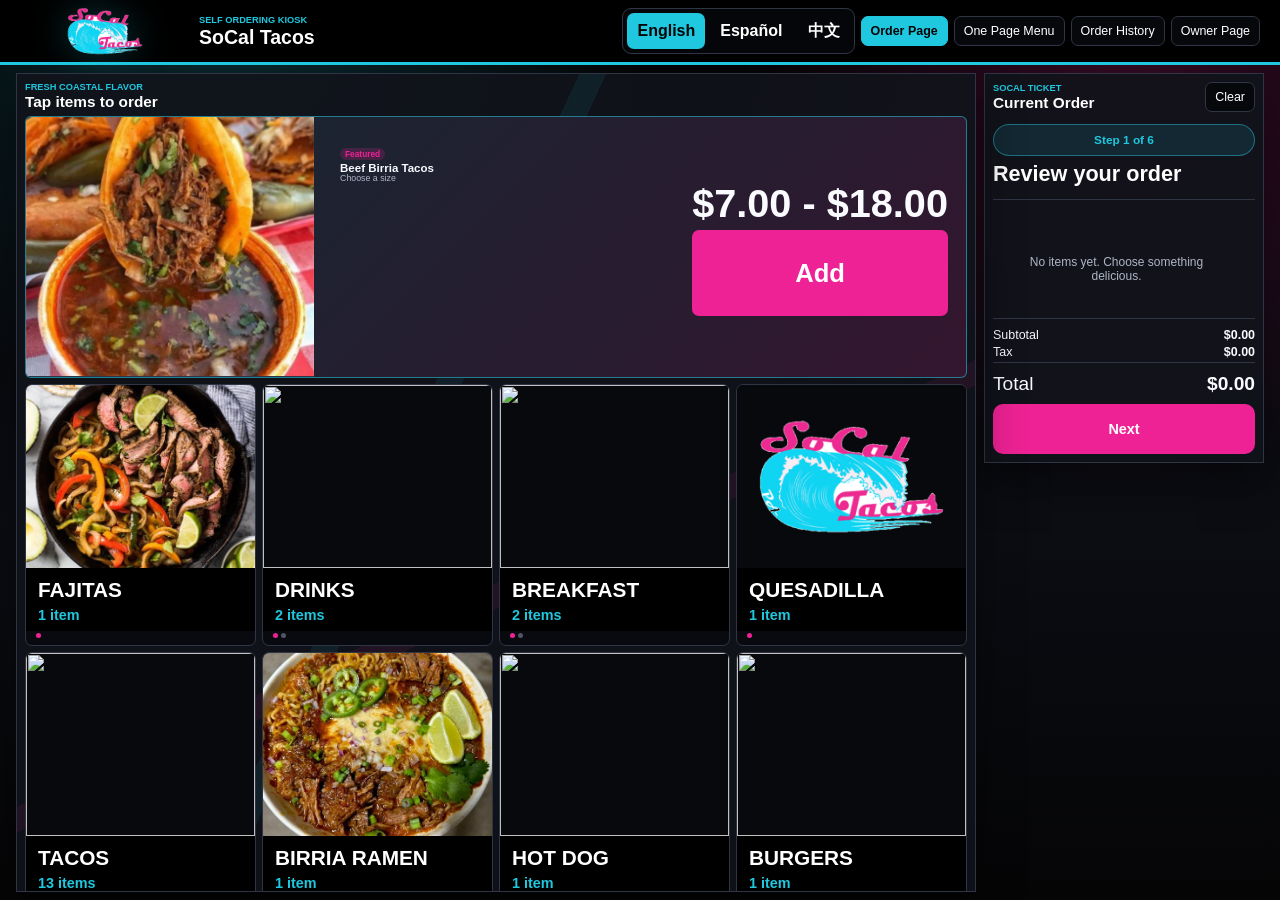
==== commit 600a7a45: "update" ====
--- a/index.html
+++ b/index.html
@@ -204,6 +204,7 @@
         </label>
         <button class="primary-button" type="submit">Save Shared History Link</button>
       </form>
+      <button class="secondary-button wide-action" type="button" id="testEmailBtn">Send Test Email</button>
       <p class="sync-status" id="sharedOrdersStatus">Shared history is not connected yet.</p>
     </section>
 
@@ -341,6 +342,6 @@
     </div>
   </div>
 
-  <script src="self-ordering-restaurant.js?v=64"></script>
+  <script src="self-ordering-restaurant.js?v=65"></script>
 </body>
 </html>
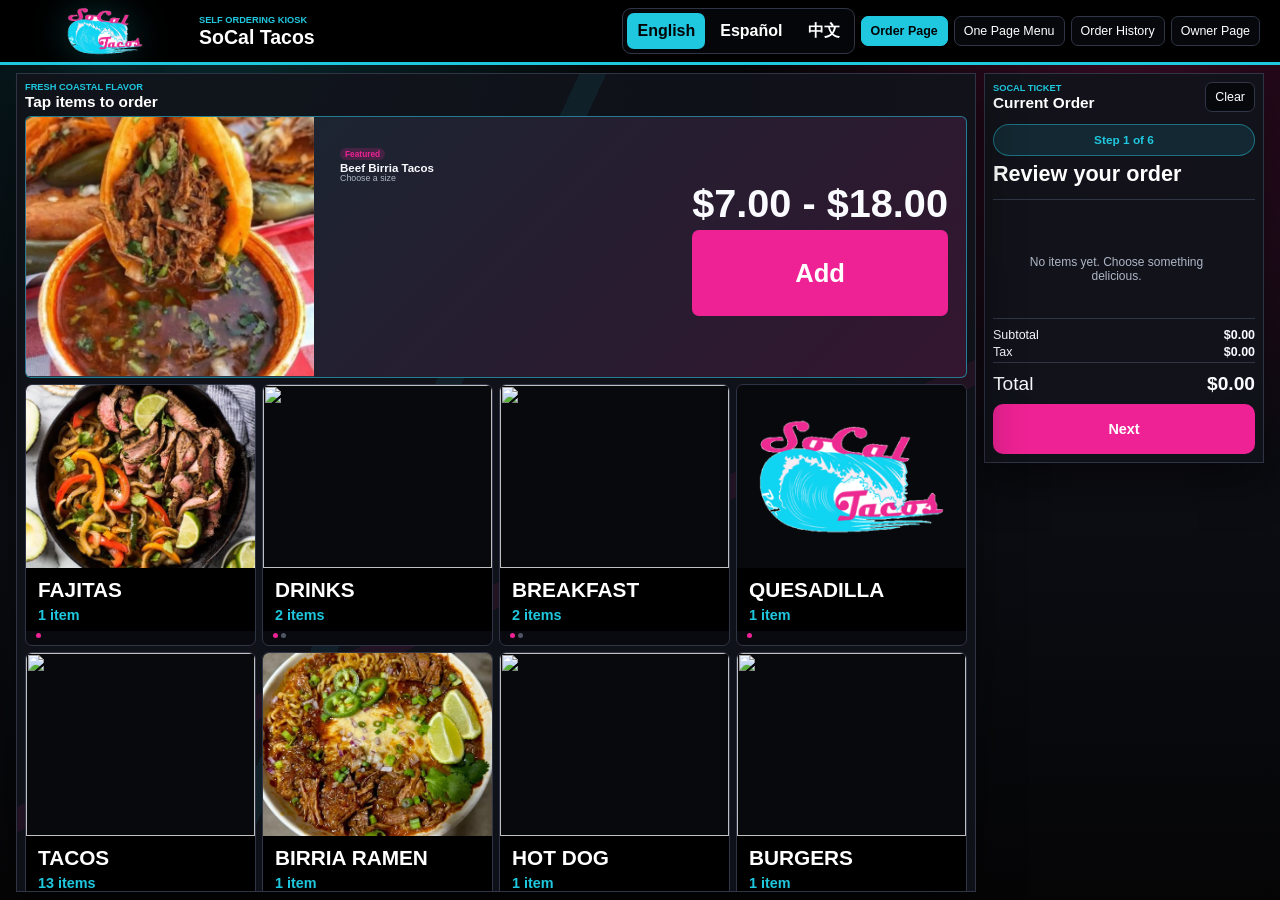
==== commit 721bc1c3: "update" ====
--- a/index.html
+++ b/index.html
@@ -342,6 +342,6 @@
     </div>
   </div>
 
-  <script src="self-ordering-restaurant.js?v=65"></script>
+  <script src="self-ordering-restaurant.js?v=66"></script>
 </body>
 </html>
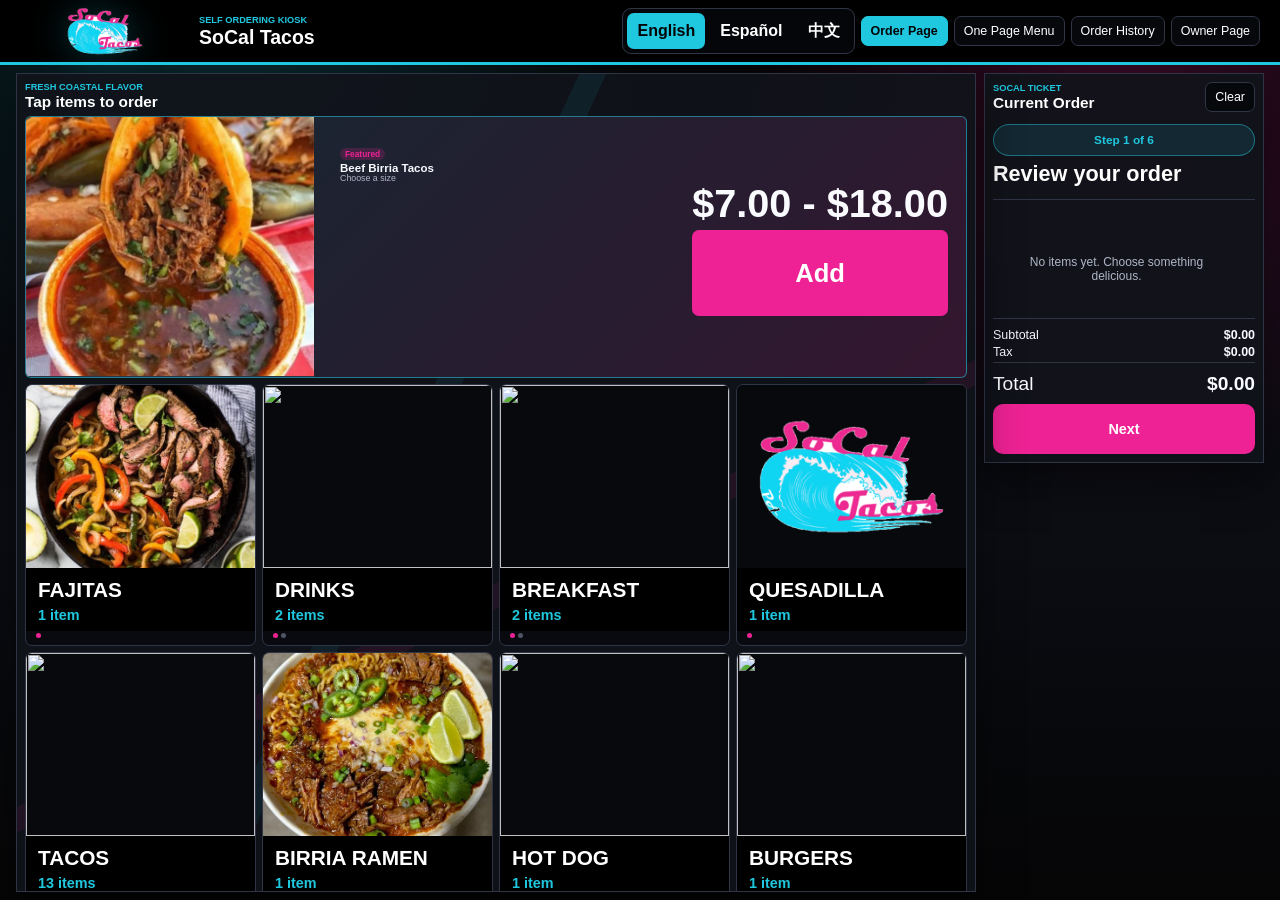
==== commit 5c741ec7: "update" ====
--- a/index.html
+++ b/index.html
@@ -342,6 +342,6 @@
     </div>
   </div>
 
-  <script src="self-ordering-restaurant.js?v=66"></script>
+  <script src="self-ordering-restaurant.js?v=67"></script>
 </body>
 </html>
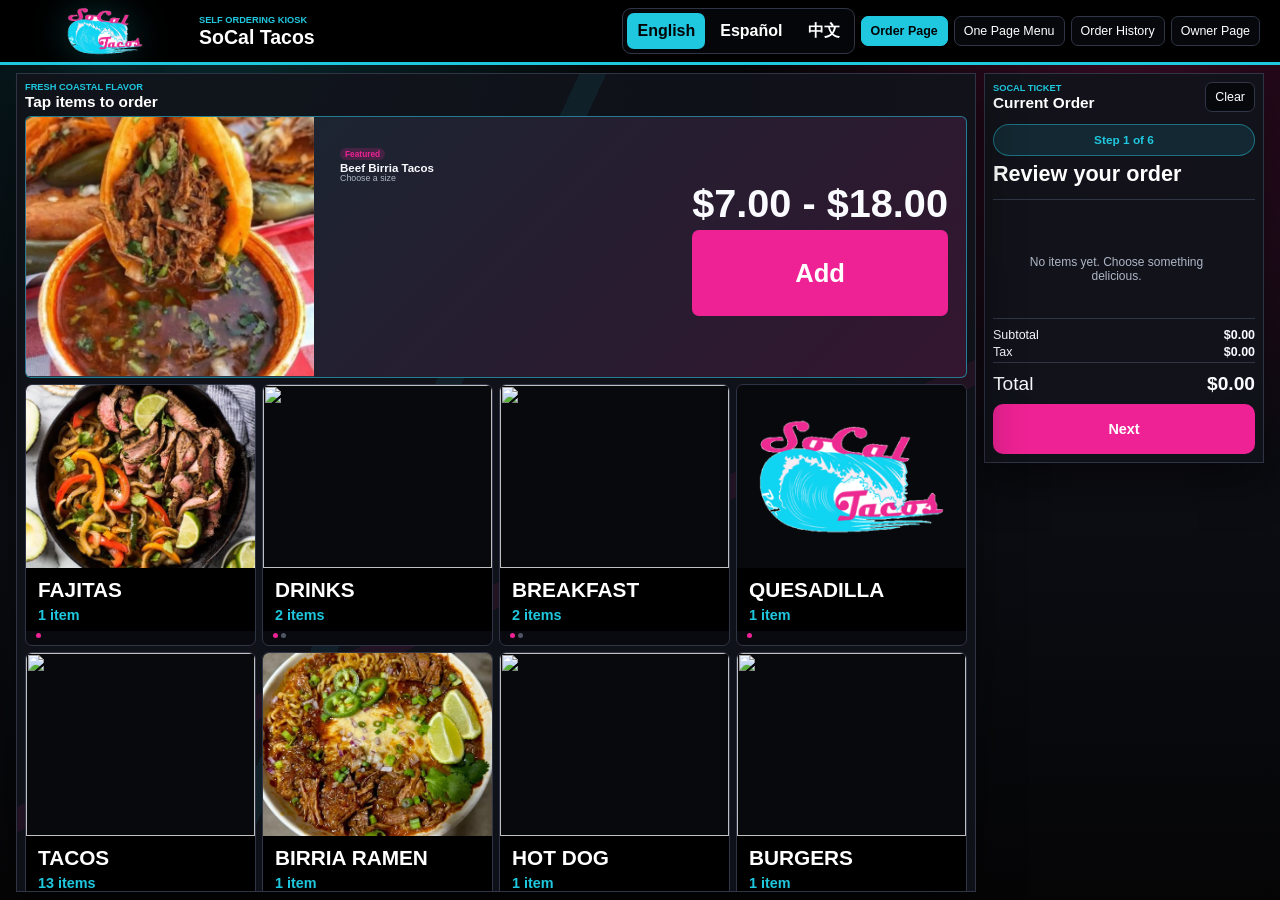
==== commit 7ba600d7: "update" ====
--- a/index.html
+++ b/index.html
@@ -342,6 +342,6 @@
     </div>
   </div>
 
-  <script src="self-ordering-restaurant.js?v=67"></script>
+  <script src="self-ordering-restaurant.js?v=68"></script>
 </body>
 </html>
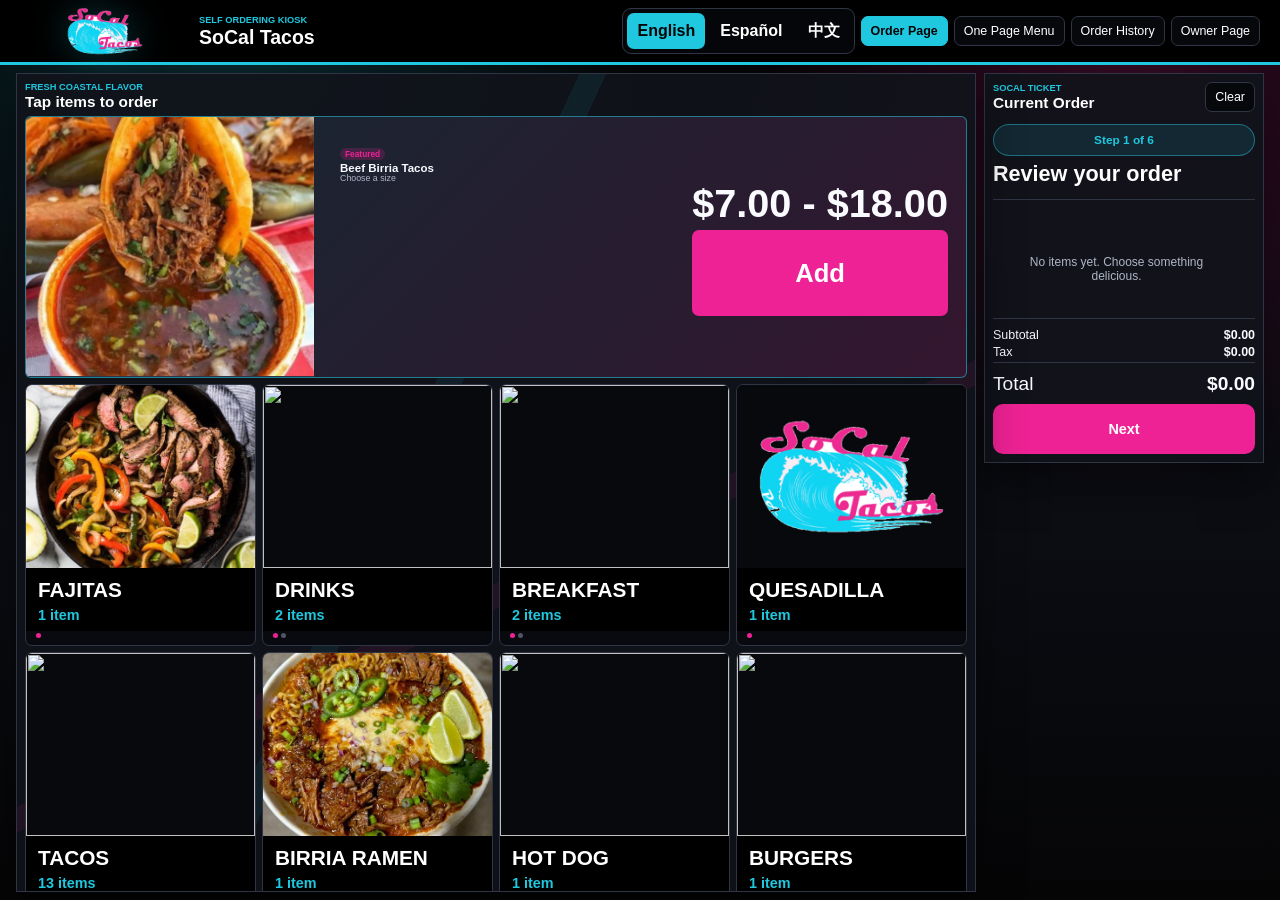
==== commit 89021e48: "update" ====
--- a/index.html
+++ b/index.html
@@ -196,15 +196,15 @@
           <h2>Shared Order History</h2>
         </div>
       </div>
-      <p class="owner-help">Paste the shared order link here so this iPad and other devices can see the same order history.</p>
+      <p class="owner-help">Firebase is now the main shared order history. The Google link below is only a backup for email testing.</p>
       <form class="owner-form" id="sharedOrdersForm">
         <label class="wide-field">
-          Shared order link
+          Backup Google order link
           <input id="sharedOrdersUrl" type="url" placeholder="Google Apps Script web app URL">
         </label>
-        <button class="primary-button" type="submit">Save Shared History Link</button>
+        <button class="primary-button" type="submit">Save Backup Link</button>
       </form>
-      <button class="secondary-button wide-action" type="button" id="testEmailBtn">Send Test Email</button>
+      <button class="secondary-button wide-action" type="button" id="testEmailBtn">Test Backup Email</button>
       <p class="sync-status" id="sharedOrdersStatus">Shared history is not connected yet.</p>
     </section>
 
@@ -342,6 +342,8 @@
     </div>
   </div>
 
-  <script src="self-ordering-restaurant.js?v=68"></script>
+  <script src="https://www.gstatic.com/firebasejs/12.16.0/firebase-app-compat.js"></script>
+  <script src="https://www.gstatic.com/firebasejs/12.16.0/firebase-firestore-compat.js"></script>
+  <script src="self-ordering-restaurant.js?v=70"></script>
 </body>
 </html>
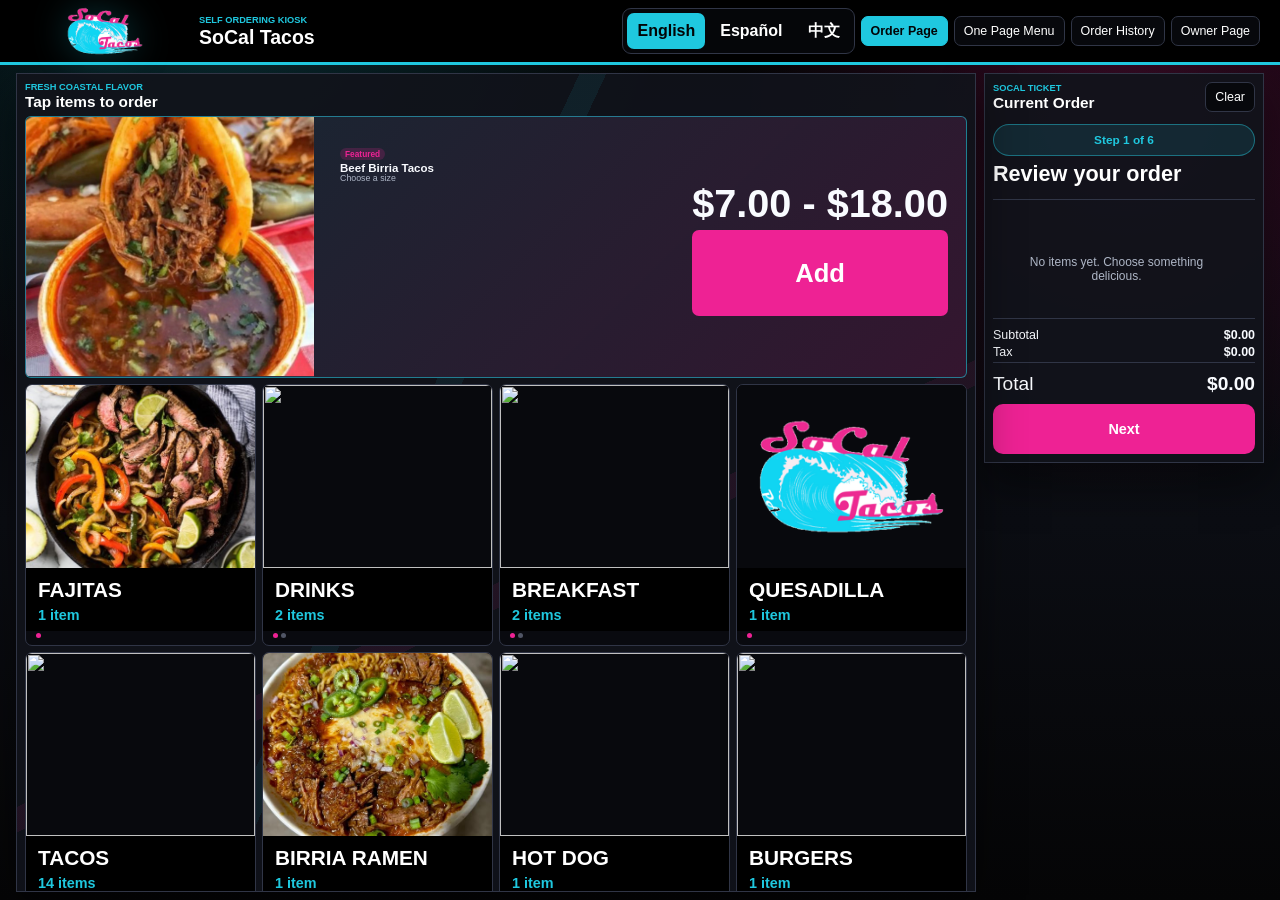
==== commit 51222bb4: "update" ====
--- a/index.html
+++ b/index.html
@@ -344,6 +344,6 @@
 
   <script src="https://www.gstatic.com/firebasejs/12.16.0/firebase-app-compat.js"></script>
   <script src="https://www.gstatic.com/firebasejs/12.16.0/firebase-firestore-compat.js"></script>
-  <script src="self-ordering-restaurant.js?v=70"></script>
+  <script src="self-ordering-restaurant.js?v=73"></script>
 </body>
 </html>
